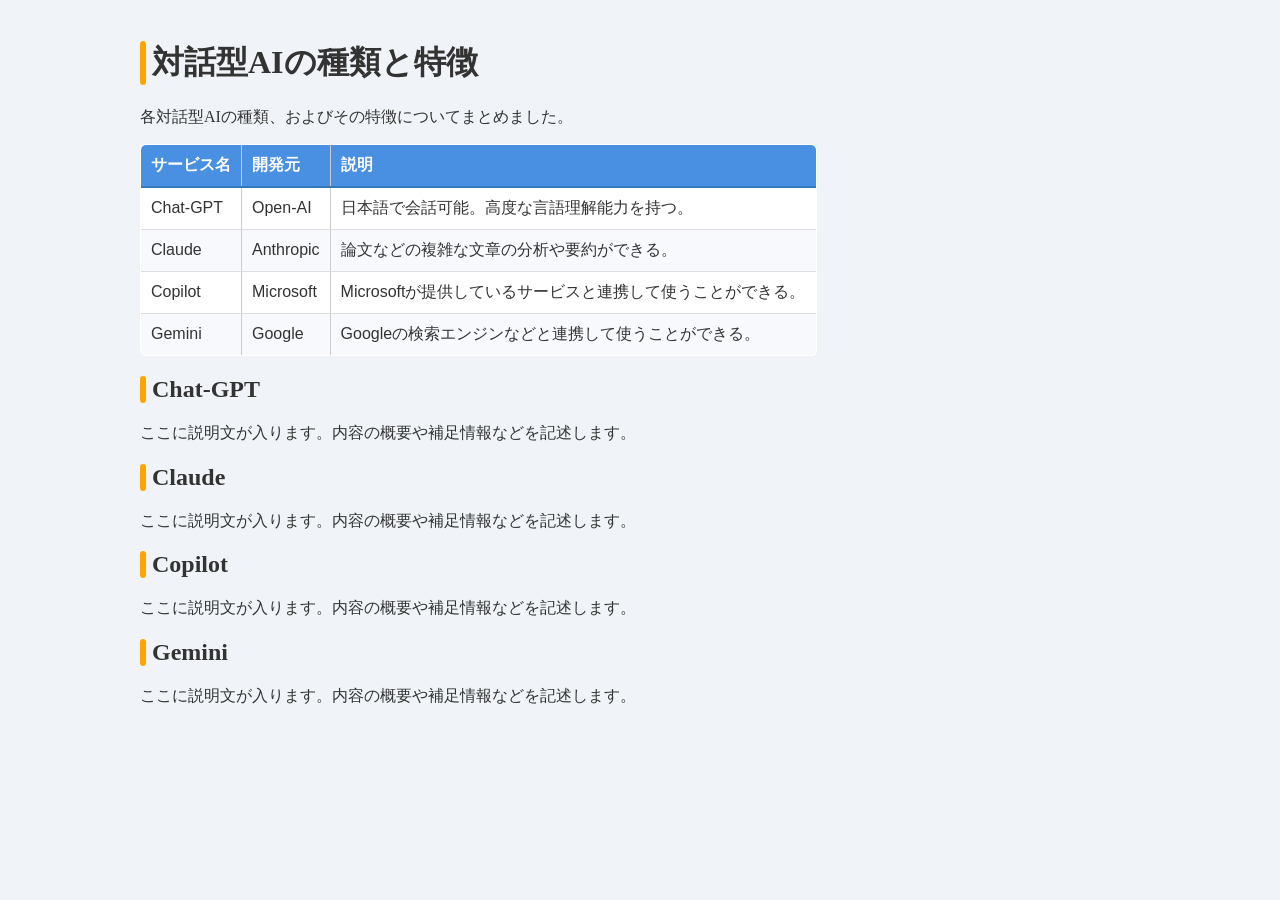
==== index.html @ 66331acd "Rename main.html to index.html" ====
<!DOCTYPE html>
<head>
    <!--タイトルの設定-->
    <title>対話型AIの種類と特徴</title>
    <link rel="stylesheet" href="style.css">
</head>
<body class="wrapper">
    <h1>対話型AIの種類と特徴</h1>
    <p>
        各対話型AIの種類、およびその特徴についてまとめました。
    </p>
    <area>
    <table border="1" cellspacing="0" cellpadding="6">
        <thead>
            <tr>
                <th>サービス名</th>
                <th>開発元</th>
                <th>説明</th>
            </tr>
        </thead>
        <tbody>
            <tr>
                <td>Chat-GPT</td>
                <td>Open-AI</td>
                <td>日本語で会話可能。高度な言語理解能力を持つ。</td>
            </tr>
            <tr>
                <td>Claude</td>
                <td>Anthropic</td>
                <td>論文などの複雑な文章の分析や要約ができる。</td>
            </tr>
            <tr>
                <td>Copilot</td>
                <td>Microsoft</td>
                <td>Microsoftが提供しているサービスと連携して使うことができる。</td>
            </tr>
            <tr>
                <td>Gemini</td>
                <td>Google</td>
                <td>Googleの検索エンジンなどと連携して使うことができる。</td>
            </tr>
        </tbody>
    </table>
    <section>
        <h2>Chat-GPT</h2>
        <p>
            ここに説明文が入ります。内容の概要や補足情報などを記述します。
        </p>
    </section>
    <section>
        <h2>Claude</h2>
        <p>
            ここに説明文が入ります。内容の概要や補足情報などを記述します。
        </p>
    </section>
    <section>
        <h2>Copilot</h2>
        <p>
            ここに説明文が入ります。内容の概要や補足情報などを記述します。
        </p>
    </section>
    <section>
        <h2>Gemini</h2>
        <p>
            ここに説明文が入ります。内容の概要や補足情報などを記述します。
        </p>
    </section>
    <!--
        AIについて軽くまとめておく
        とりあえず方針として
        ・ChatGPTをはじめとしたいつメン
        ・画像生成がメイン
        ・音楽がメイン
        ・動画生成がメイン
        のAIの種類及びその特徴をまとめる

        CSSは使用必須だが、JavaScriptは使用必須ではないため、
        どうするかは未定
        多分使わない
    -->
</body>
---- style.css ----
/* 表全体のスタイル */
table {
  width: auto;
  border-collapse: collapse;
  font-family: sans-serif;
  background: #fff;
}

/* 見出しセル */
thead th {
  background: #4a90e2;
  color: #fff;
  padding: 10px;
  text-align: left;
  font-weight: bold;
  border-bottom: 2px solid #357ab8;
}

/* 通常セル */
tbody td {
  padding: 10px;
  border-bottom: 1px solid #ddd;
}

/* 偶数行の背景色 */
tbody tr:nth-child(even) {
  background: #f7f9fc;
}

/* 行にホバーしたとき */
tbody tr:hover {
  background: #e8f1ff;
  transition: 0.2s;
}

/* 表の外枠（必要なら） */
table {
  border: 1px solid #ccc;
  border-radius: 6px;
  overflow: hidden;
}

h1, h2 {
  position: relative;
  padding-left: 12px;     /* 文字とラインの間隔 */
}

h1::before, h2::before {
  content: "";
  position: absolute;
  left: 0;
  top: 0;
  width: 6px;             /* ラインの太さ */
  height: 100%;
  background-color: orange;
  border-radius: 3px;     /* 少し丸みをつける */
}

body {
  background-color: #f0f4f8; /* 青みがかったグレー */
  color: #333;
}

.wrapper {
  max-width: 1000px;   /* ページの横幅（好みで調整） */
  margin: 0 auto;      /* 中央寄せの決め手 */
  padding: 20px;       /* 画面端との余白 */
}
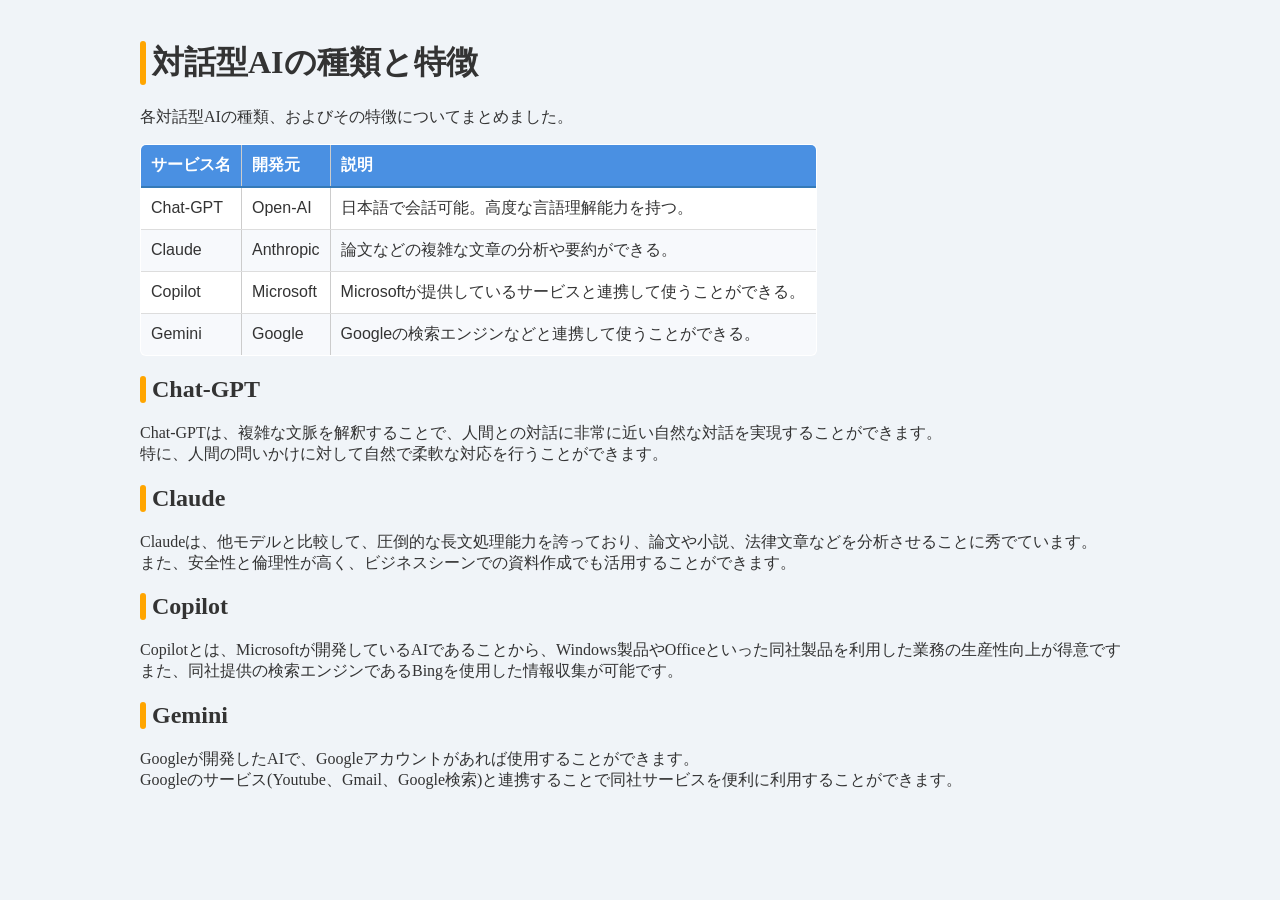
==== commit 1245c187: "Add files via upload" ====
--- a/index.html
+++ b/index.html
@@ -44,38 +44,29 @@
     <section>
         <h2>Chat-GPT</h2>
         <p>
-            ここに説明文が入ります。内容の概要や補足情報などを記述します。
+            Chat-GPTは、複雑な文脈を解釈することで、人間との対話に非常に近い自然な対話を実現することができます。<br>
+            特に、人間の問いかけに対して自然で柔軟な対応を行うことができます。
         </p>
     </section>
     <section>
         <h2>Claude</h2>
         <p>
-            ここに説明文が入ります。内容の概要や補足情報などを記述します。
+            Claudeは、他モデルと比較して、圧倒的な長文処理能力を誇っており、論文や小説、法律文章などを分析させることに秀でています。<br>
+            また、安全性と倫理性が高く、ビジネスシーンでの資料作成でも活用することができます。
         </p>
     </section>
     <section>
         <h2>Copilot</h2>
         <p>
-            ここに説明文が入ります。内容の概要や補足情報などを記述します。
+            Copilotとは、Microsoftが開発しているAIであることから、Windows製品やOfficeといった同社製品を利用した業務の生産性向上が得意です<br>
+            また、同社提供の検索エンジンであるBingを使用した情報収集が可能です。
         </p>
     </section>
     <section>
         <h2>Gemini</h2>
         <p>
-            ここに説明文が入ります。内容の概要や補足情報などを記述します。
+            Googleが開発したAIで、Googleアカウントがあれば使用することができます。<br>
+            Googleのサービス(Youtube、Gmail、Google検索)と連携することで同社サービスを便利に利用することができます。
         </p>
     </section>
-    <!--
-        AIについて軽くまとめておく
-        とりあえず方針として
-        ・ChatGPTをはじめとしたいつメン
-        ・画像生成がメイン
-        ・音楽がメイン
-        ・動画生成がメイン
-        のAIの種類及びその特徴をまとめる
-
-        CSSは使用必須だが、JavaScriptは使用必須ではないため、
-        どうするかは未定
-        多分使わない
-    -->
-</body>
+</body>
